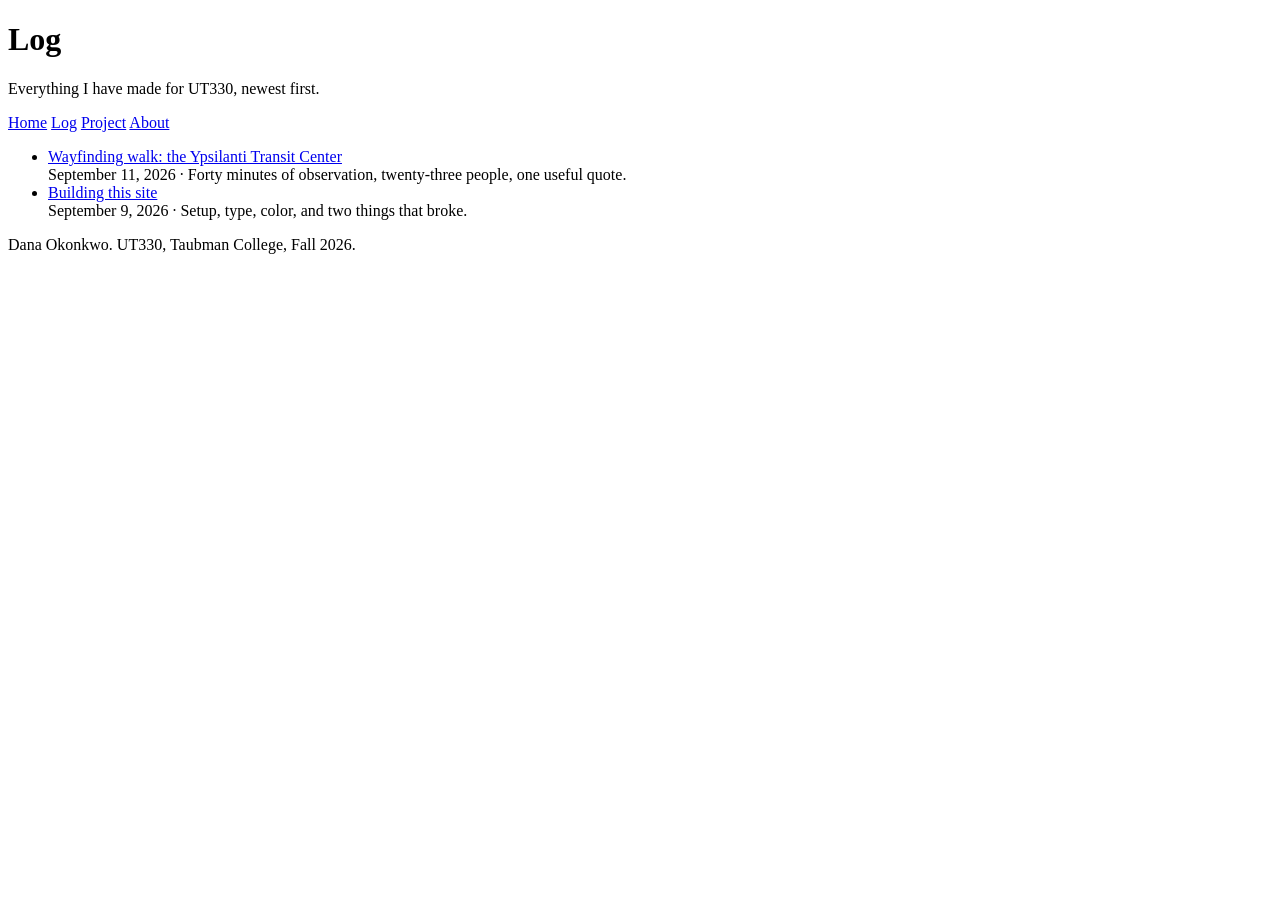
==== index.html @ 9a27ab81 "Add files via upload" ====
<!DOCTYPE html>
<html lang="en">
<head>
<meta charset="utf-8">
<meta name="viewport" content="width=device-width, initial-scale=1">
<title>Log — Dana Okonkwo</title>
<link rel="stylesheet" href="https://cdn.simplecss.org/simple.min.css">
<link rel="stylesheet" href="../css/custom.css">
</head>

<body>

<header>
  <h1>Log</h1>
  <p>Everything I have made for UT330, newest first.</p>
  <nav>
    <a href="../index.html">Home</a>
    <a href="index.html" aria-current="page">Log</a>
    <a href="../project.html">Project</a>
    <a href="../about.html">About</a>
  </nav>
</header>

<main>

  <!-- =====================================================
       ADDING A NEW ENTRY, every time:

       1. duplicate _TEMPLATE.html
       2. rename it  YYYY-MM-DD-short-title.html
       3. write it
       4. add a link to it at the TOP of the list below
       5. add a link on the home page too
       ===================================================== -->

  <ul>
    <li>
      <a href="2026-09-11-wayfinding-walk.html">Wayfinding walk: the Ypsilanti Transit Center</a><br>
      <time datetime="2026-09-11">September 11, 2026</time> ·
      Forty minutes of observation, twenty-three people, one useful quote.
    </li>

    <li>
      <a href="2026-09-09-first-site.html">Building this site</a><br>
      <time datetime="2026-09-09">September 9, 2026</time> ·
      Setup, type, color, and two things that broke.
    </li>
  </ul>

</main>

<footer>
  <p>Dana Okonkwo. UT330, Taubman College, Fall 2026.</p>
</footer>

</body>
</html>
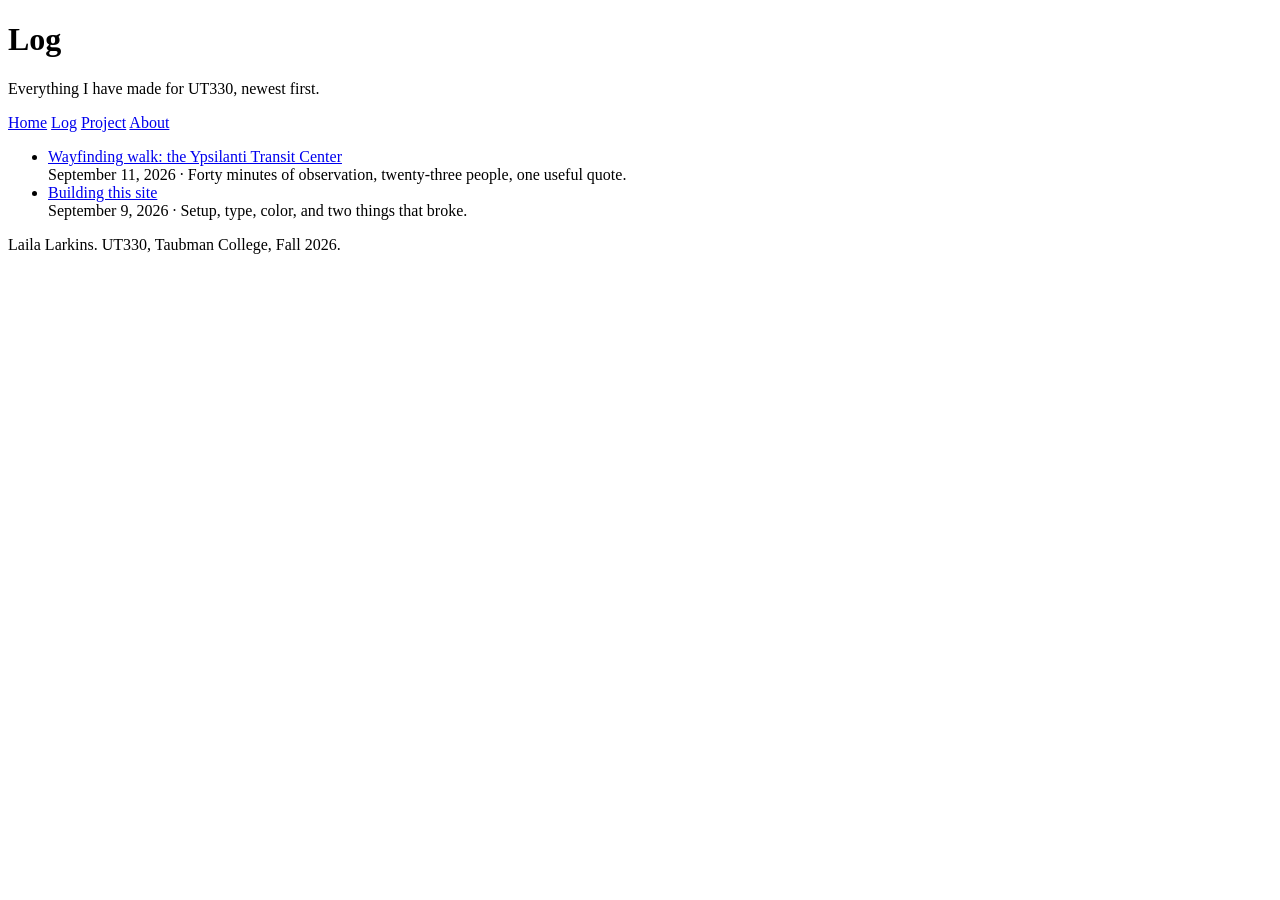
==== commit 0632c482: "Update title and footer name in index.html" ====
--- a/index.html
+++ b/index.html
@@ -3,7 +3,7 @@
 <head>
 <meta charset="utf-8">
 <meta name="viewport" content="width=device-width, initial-scale=1">
-<title>Log — Dana Okonkwo</title>
+<title>Log — Laila Larkins — UT330</title>
 <link rel="stylesheet" href="https://cdn.simplecss.org/simple.min.css">
 <link rel="stylesheet" href="../css/custom.css">
 </head>
@@ -50,7 +50,7 @@
 </main>
 
 <footer>
-  <p>Dana Okonkwo. UT330, Taubman College, Fall 2026.</p>
+  <p> Laila Larkins. UT330, Taubman College, Fall 2026.</p>
 </footer>
 
 </body>
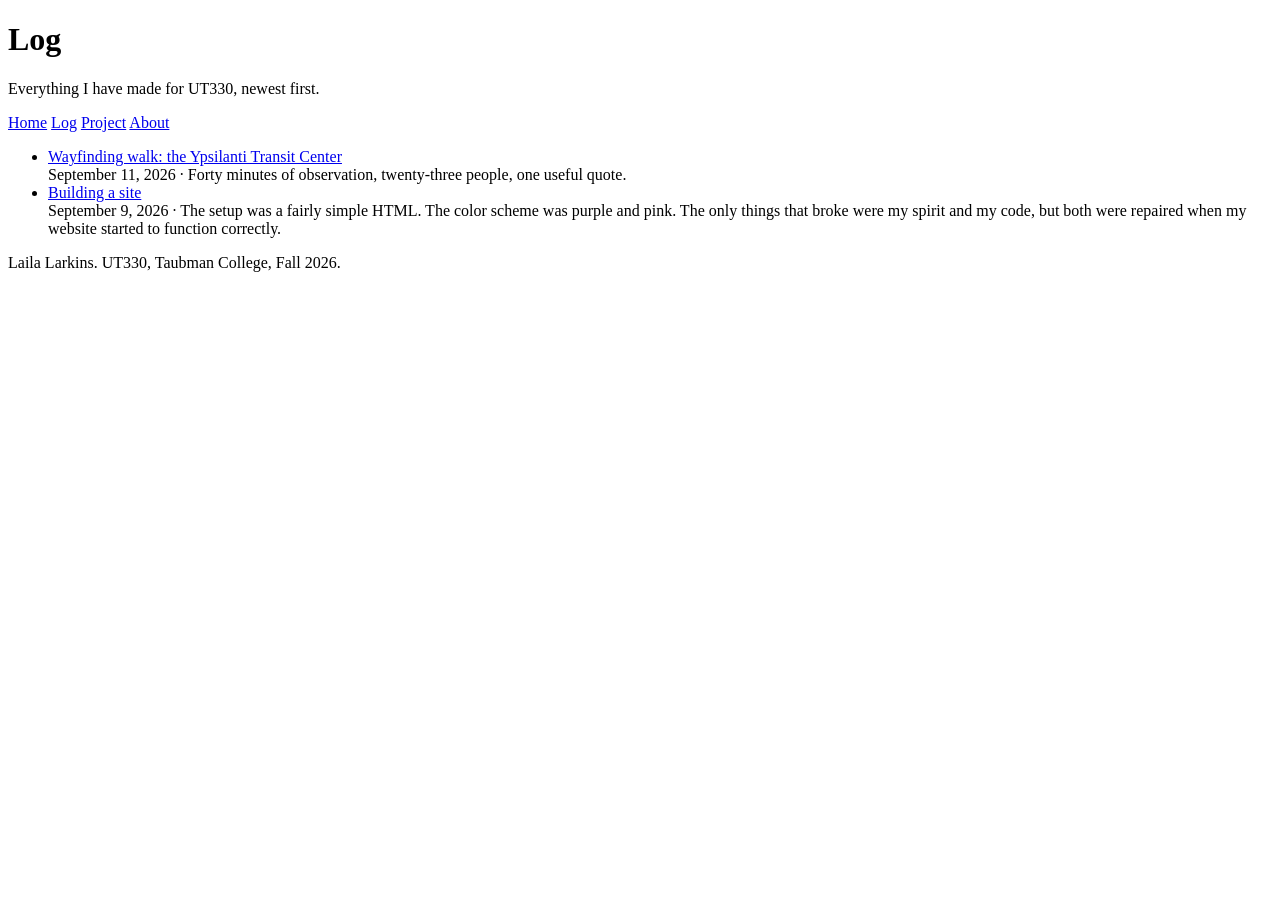
==== commit 4d4551e7: "Revise link text and site setup description Updated link text and improved description of site setup" ====
--- a/index.html
+++ b/index.html
@@ -41,9 +41,11 @@
     </li>
 
     <li>
-      <a href="2026-09-09-first-site.html">Building this site</a><br>
+      <a href="2026-09-09-first-site.html">Building a site</a><br>
       <time datetime="2026-09-09">September 9, 2026</time> ·
-      Setup, type, color, and two things that broke.
+      The setup was a fairly simple HTML. The color scheme was purple and pink.
+      The only things that broke were my spirit and my code, but both were repaired when 
+      my website started to function correctly. 
     </li>
   </ul>
 
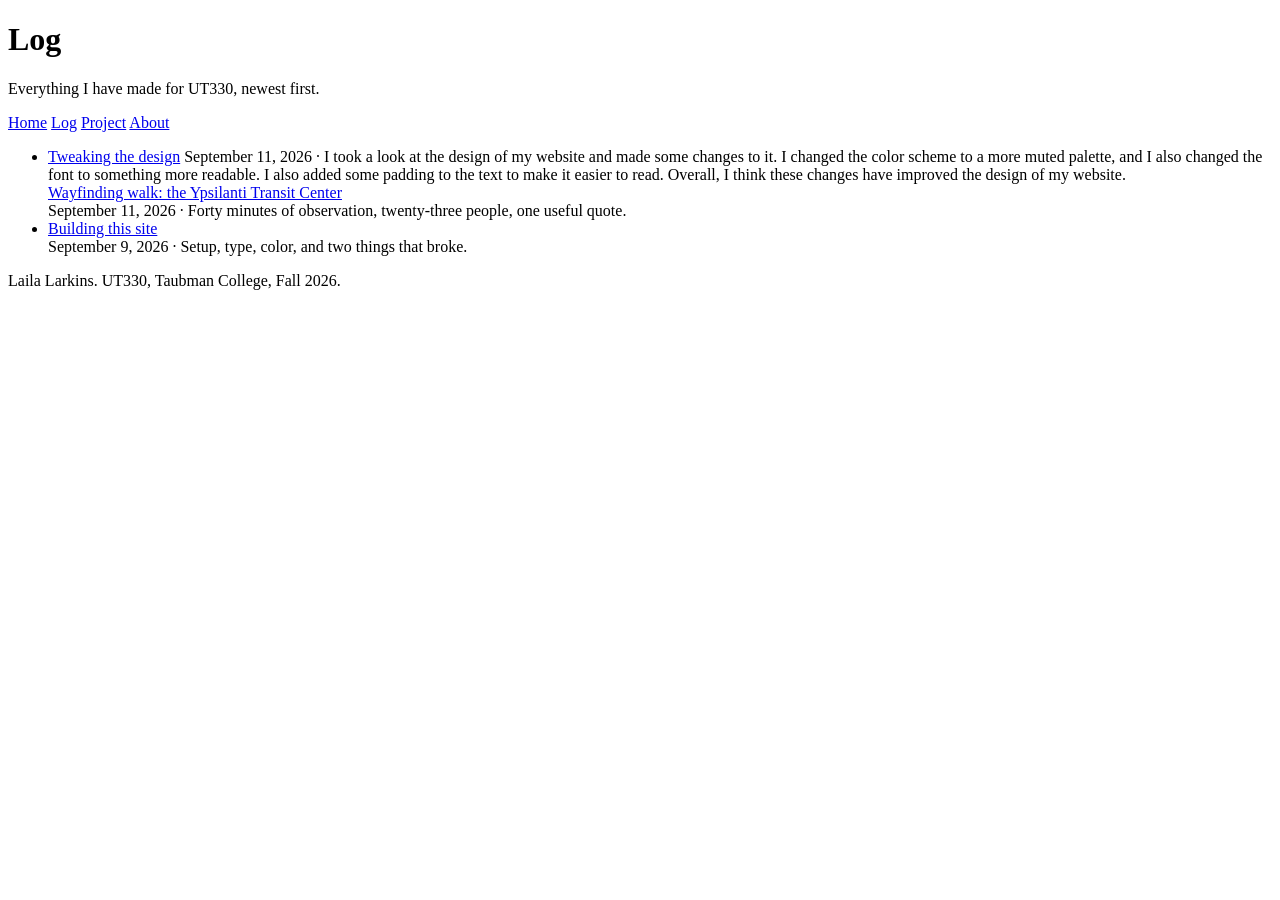
==== commit 5e51bba5: "Revise title and content in index.html Updated the title and improved list item descriptions in inde" ====
--- a/index.html
+++ b/index.html
@@ -3,7 +3,7 @@
 <head>
 <meta charset="utf-8">
 <meta name="viewport" content="width=device-width, initial-scale=1">
-<title>Log — Laila Larkins — UT330</title>
+<title>Log — Laila Larkins Interaction Design</title>
 <link rel="stylesheet" href="https://cdn.simplecss.org/simple.min.css">
 <link rel="stylesheet" href="../css/custom.css">
 </head>
@@ -35,24 +35,27 @@
 
   <ul>
     <li>
+        <a href="2026-09-11%20Tweaking.html">Tweaking the design</a>
+        <time datetime="2026-09-11">September 11, 2026</time> ·
+      I took a look at the design of my website and made some changes to it. I changed the color scheme to a more muted palette, and I also changed the font to something more readable. I also added some padding to the text to make it easier to read. 
+      Overall, I think these changes have improved the design of my website.
+    </li>
       <a href="2026-09-11-wayfinding-walk.html">Wayfinding walk: the Ypsilanti Transit Center</a><br>
       <time datetime="2026-09-11">September 11, 2026</time> ·
       Forty minutes of observation, twenty-three people, one useful quote.
     </li>
 
     <li>
-      <a href="2026-09-09-first-site.html">Building a site</a><br>
+      <a href="2026-09-09-first-site.html">Building this site</a><br>
       <time datetime="2026-09-09">September 9, 2026</time> ·
-      The setup was a fairly simple HTML. The color scheme was purple and pink.
-      The only things that broke were my spirit and my code, but both were repaired when 
-      my website started to function correctly. 
+      Setup, type, color, and two things that broke.
     </li>
   </ul>
 
 </main>
 
 <footer>
-  <p> Laila Larkins. UT330, Taubman College, Fall 2026.</p>
+  <p>Laila Larkins. UT330, Taubman College, Fall 2026.</p>
 </footer>
 
 </body>
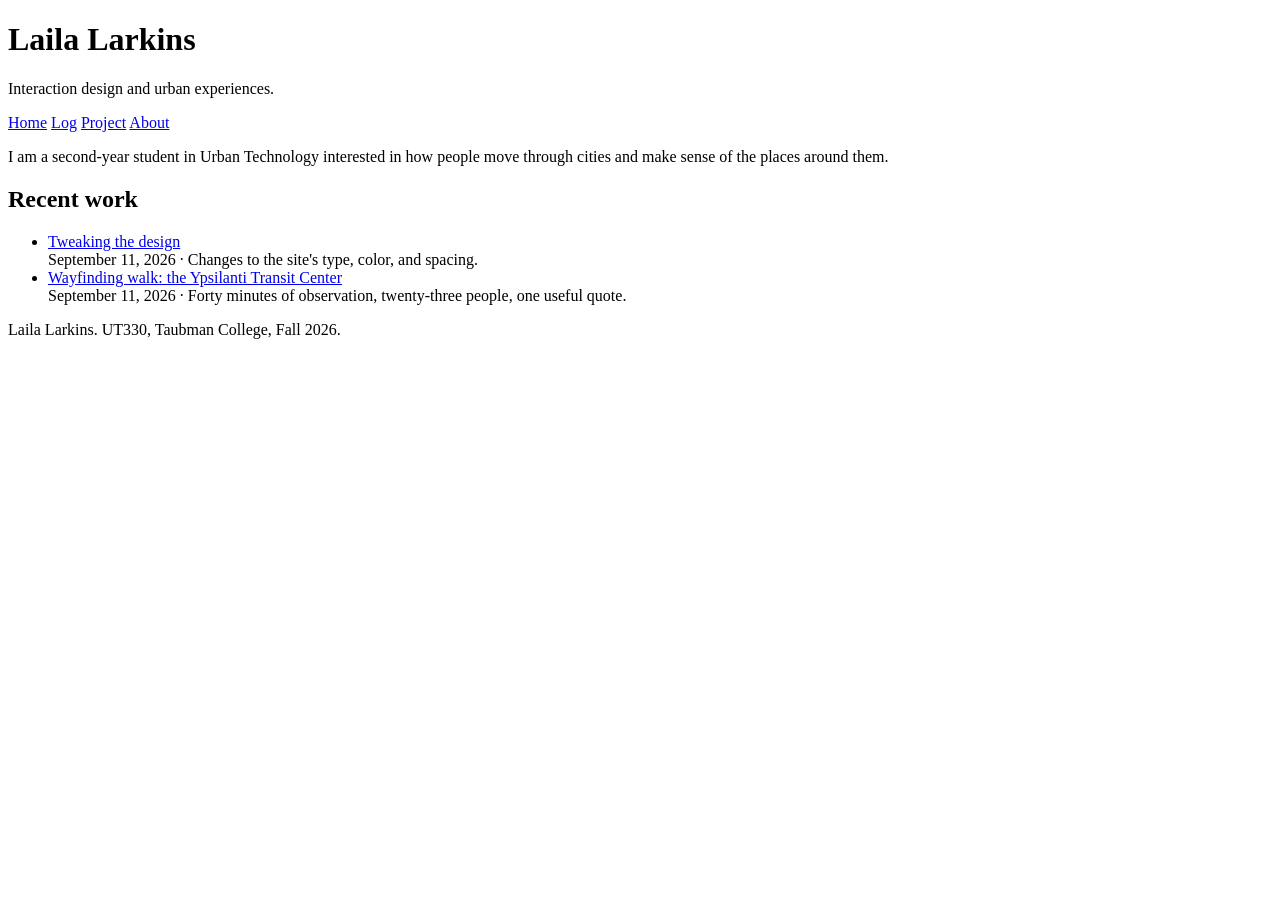
==== commit a5822437: "Revise index.html with new title and content Updated the title, added a description meta tag, and mo" ====
--- a/index.html
+++ b/index.html
@@ -3,59 +3,53 @@
 <head>
 <meta charset="utf-8">
 <meta name="viewport" content="width=device-width, initial-scale=1">
-<title>Log — Laila Larkins Interaction Design</title>
+<title>Home — Laila Larkins</title>
+<meta name="description" content="Laila Larkins's UT330 interaction design and urban experiences site.">
 <link rel="stylesheet" href="https://cdn.simplecss.org/simple.min.css">
-<link rel="stylesheet" href="../css/custom.css">
+<link rel="stylesheet" href="css/custom.css">
 </head>
 
 <body>
 
 <header>
-  <h1>Log</h1>
-  <p>Everything I have made for UT330, newest first.</p>
+  <h1>Laila Larkins</h1>
+  <p>Interaction design and urban experiences.</p>
   <nav>
-    <a href="../index.html">Home</a>
-    <a href="index.html" aria-current="page">Log</a>
-    <a href="../project.html">Project</a>
-    <a href="../about.html">About</a>
+    <a href="index.html" aria-current="page">Home</a>
+    <a href="entries/index.html">Log</a>
+    <a href="project.html">Project</a>
+    <a href="about.html">About</a>
   </nav>
 </header>
 
 <main>
 
-  <!-- =====================================================
-       ADDING A NEW ENTRY, every time:
+  <p>
+    I am a second-year student in Urban Technology interested in how people
+    move through cities and make sense of the places around them.
+  </p>
 
-       1. duplicate _TEMPLATE.html
-       2. rename it  YYYY-MM-DD-short-title.html
-       3. write it
-       4. add a link to it at the TOP of the list below
-       5. add a link on the home page too
-       ===================================================== -->
+  <h2>Recent work</h2>
 
   <ul>
     <li>
-        <a href="2026-09-11%20Tweaking.html">Tweaking the design</a>
-        <time datetime="2026-09-11">September 11, 2026</time> ·
-      I took a look at the design of my website and made some changes to it. I changed the color scheme to a more muted palette, and I also changed the font to something more readable. I also added some padding to the text to make it easier to read. 
-      Overall, I think these changes have improved the design of my website.
+      <a href="entries/2026-09-11%20Tweaking.html">Tweaking the design</a><br>
+      <time datetime="2026-09-11">September 11, 2026</time> ·
+      Changes to the site's type, color, and spacing.
     </li>
-      <a href="2026-09-11-wayfinding-walk.html">Wayfinding walk: the Ypsilanti Transit Center</a><br>
+
+    <li>
+      <a href="entries/2026-09-11-wayfinding-walk.html">Wayfinding walk: the Ypsilanti Transit Center</a><br>
       <time datetime="2026-09-11">September 11, 2026</time> ·
       Forty minutes of observation, twenty-three people, one useful quote.
     </li>
 
-    <li>
-      <a href="2026-09-09-first-site.html">Building this site</a><br>
-      <time datetime="2026-09-09">September 9, 2026</time> ·
-      Setup, type, color, and two things that broke.
-    </li>
   </ul>
 
 </main>
 
 <footer>
-  <p>Laila Larkins. UT330, Taubman College, Fall 2026.</p>
+  <p> Laila Larkins. UT330, Taubman College, Fall 2026.</p>
 </footer>
 
 </body>
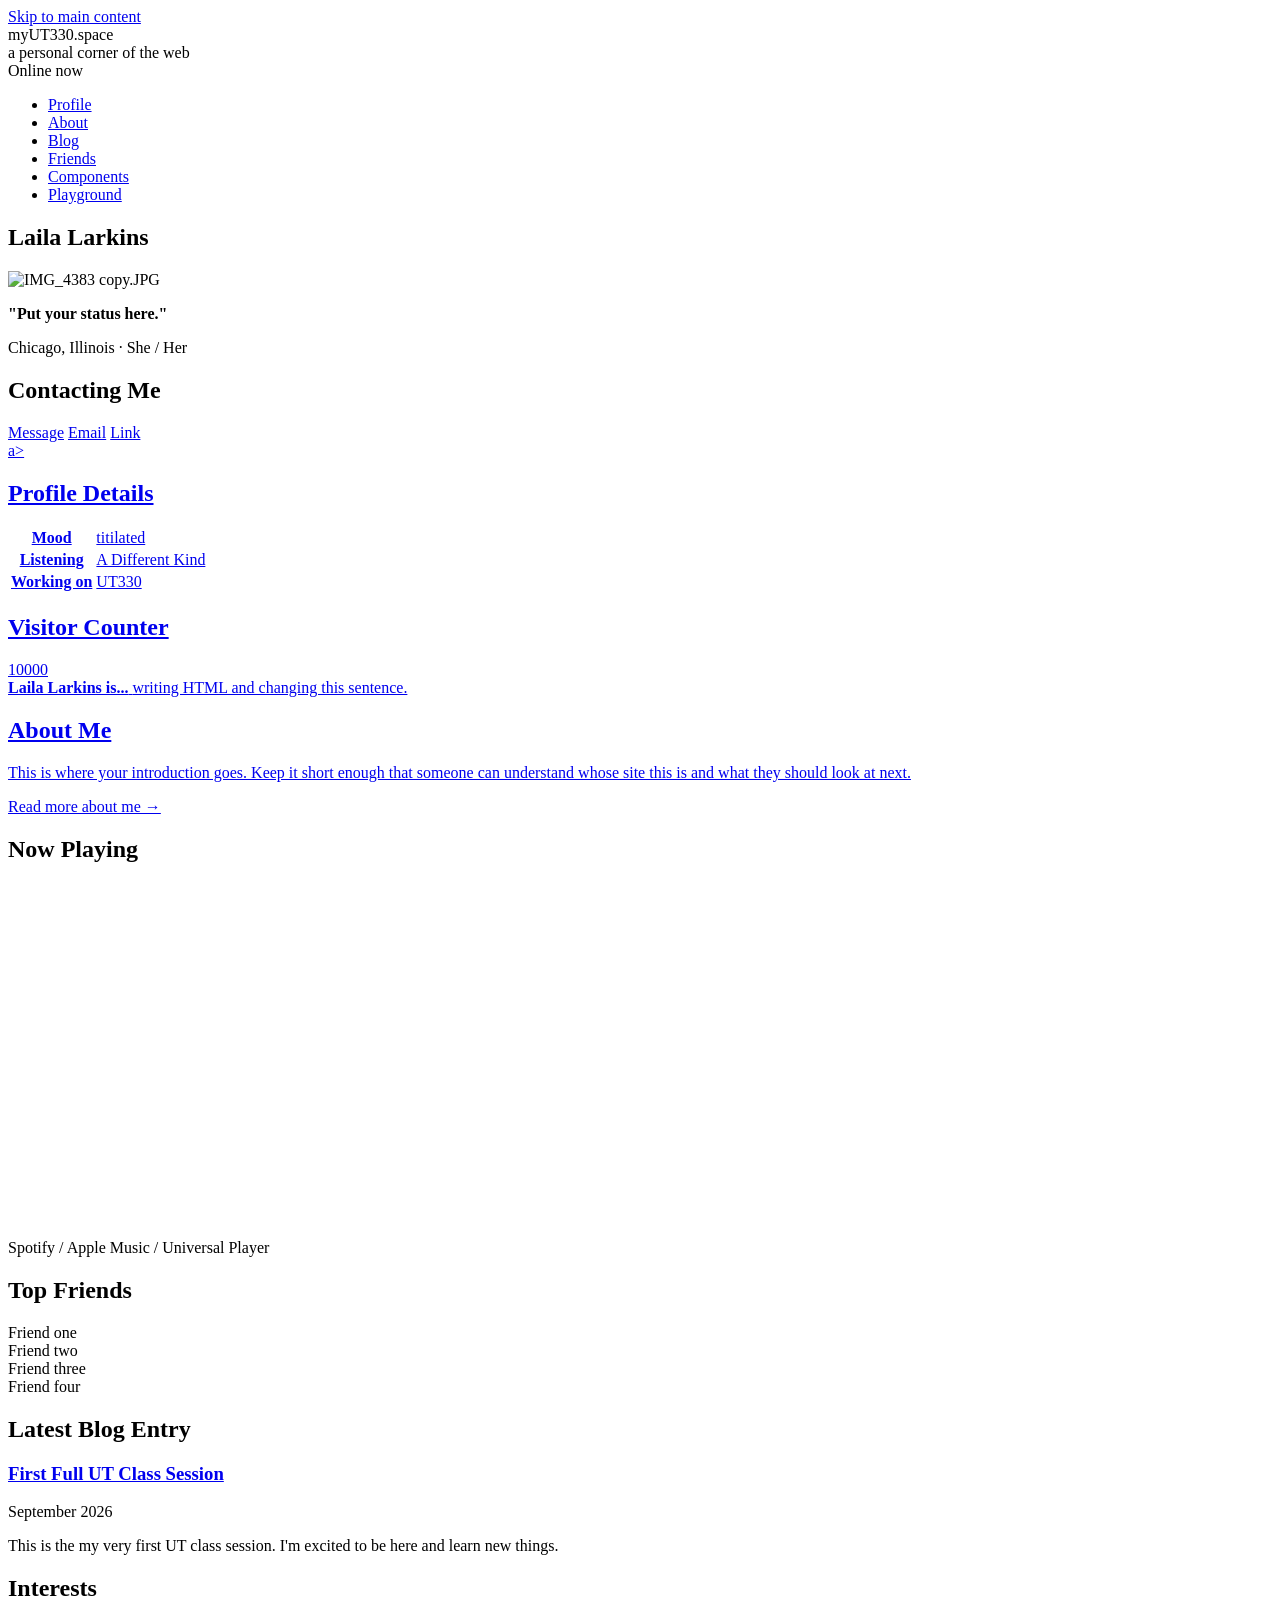
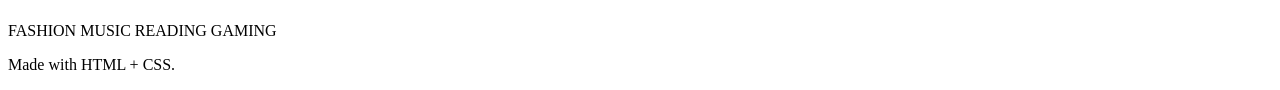
==== commit 0540f643: "Refactor index.html structure and content" ====
--- a/index.html
+++ b/index.html
@@ -1,56 +1,141 @@
-<!DOCTYPE html>
+<!doctype html>
 <html lang="en">
 <head>
 <meta charset="utf-8">
-<meta name="viewport" content="width=device-width, initial-scale=1">
-<title>Home — Laila Larkins</title>
-<meta name="description" content="Laila Larkins's UT330 interaction design and urban experiences site.">
-<link rel="stylesheet" href="https://cdn.simplecss.org/simple.min.css">
-<link rel="stylesheet" href="css/custom.css">
+<meta name="viewport" content="width=device-width,initial-scale=1">
+<title> Laila Larkins — Profile</title>
+<link rel="stylesheet" href="css/style.css">
 </head>
-
 <body>
-
-<header>
-  <h1>Laila Larkins</h1>
-  <p>Interaction design and urban experiences.</p>
-  <nav>
-    <a href="index.html" aria-current="page">Home</a>
-    <a href="entries/index.html">Log</a>
-    <a href="project.html">Project</a>
-    <a href="about.html">About</a>
+<div class="site-shell">
+<a class="skip-link" href="#main">Skip to main content</a>
+<header class="site-header">
+  <div class="brand-row">
+    <div>
+      <div class="brand">myUT330.space</div>
+      <div class="tagline">a personal corner of the web</div>
+    </div>
+    <div class="small">Online now</div>
+  </div>
+  <nav class="main-nav" aria-label="Primary">
+    <ul><li><a href="index.html" aria-current="page">Profile</a></li><li><a href="pages/about.html">About</a></li><li><a href="pages/blog.html">Blog</a></li><li><a href="pages/friends.html">Friends</a></li><li><a href="components.html">Components</a></li><li><a href="pages/playground.html">Playground</a></li></ul>
   </nav>
 </header>
+<main id="main" class="layout">
+  <aside class="stack" aria-label="Profile details">
+    <section class="panel">
+      <h2 class="panel-title blue-title">Laila Larkins</h2>
+      <div class="panel-body">
+        <!-- EDIT: replace this image file and alt text -->
+        <img class="profile-photo" src="UT 330/profile.svg" alt="IMG_4383 copy.JPG">
+        <p><strong>"Put your status here."</strong></p>
+        <p class="small">Chicago, Illinois · She / Her</p>
+      </div>
+    </section>
 
-<main>
+    <section class="panel">
+      <h2 class="panel-title">Contacting Me</h2>
+      <div class="panel-body inline-links">
+        <!-- EDIT: replace # with your own links -->
+        <a class="button-link" href="#">Message</a>
+        <a class="button-link" href="mailto:@llaila@umich.edu">Email</a>
+        <a class="button-link" href="#"/>Link</div>a>
+      </div>
+    </section>
 
-  <p>
-    I am a second-year student in Urban Technology interested in how people
-    move through cities and make sense of the places around them.
-  </p>
+    <section class="panel">
+      <h2 class="panel-title blue-title">Profile Details</h2>
+      <div class="panel-body">
+        <table class="meta">
+          <tr><th scope="row">Mood</th><td>titilated</td></tr>
+          <tr><th scope="row">Listening</th><td>A Different Kind</td></tr>
+          <tr><th scope="row">Working on</th><td>UT330</td></tr>
+        </table>
+      </div>
+    </section>
 
-  <h2>Recent work</h2>
+    <section class="panel">
+      <h2 class="panel-title">Visitor Counter</h2>
+      <div class="panel-body">
+        <!-- DECORATIVE COUNTER: edit the numbers -->
+        <div class="hit-counter" aria-label="Visitor count 10000">
+          <span>1</span><span>0</span><span>0</span><span>0</span><span>0</span>
+        </div>
+      </div>
+    </section>
+  </aside>
 
-  <ul>
-    <li>
-      <a href="entries/2026-09-11%20Tweaking.html">Tweaking the design</a><br>
-      <time datetime="2026-09-11">September 11, 2026</time> ·
-      Changes to the site's type, color, and spacing.
-    </li>
+  <div class="stack">
+    <section class="status" aria-labelledby="status-title">
+      <strong id="status-title">Laila Larkins is...</strong>
+      <span>writing HTML and changing this sentence.</span>
+    </section>
 
-    <li>
-      <a href="entries/2026-09-11-wayfinding-walk.html">Wayfinding walk: the Ypsilanti Transit Center</a><br>
-      <time datetime="2026-09-11">September 11, 2026</time> ·
-      Forty minutes of observation, twenty-three people, one useful quote.
-    </li>
+    <section class="panel">
+      <h2 class="panel-title">About Me</h2>
+      <div class="panel-body">
+        <!-- I'm a happy person. I'm one of Yaweah's children. -->
+        <p>This is where your introduction goes. Keep it short enough that someone can understand whose site this is and what they should look at next.</p>
+        <p><a href="pages/about.html">Read more about me →</a></p>
+      </div>
+    </section>
 
-  </ul>
+    <section class="panel">       
+  <h2 class="panel-title blue-title">Now Playing</h2>       
+  <div class="panel-body">         
+    <!-- Active Player Embed (Replace src URL with your actual playlist/track link) -->
+    <iframe 
+      src="https://spotify.com"    
+      width="100%"    
+      height="352"    
+      frameBorder="0"    
+      allowfullscreen=""    
+      allow="autoplay; clipboard-write; encrypted-media; fullscreen; picture-in-picture"    
+      loading="lazy">
+    </iframe>         
+    
+    <!-- Optional Label Descriptor -->
+    <div class="music-placeholder">           
+      <span class="small">Spotify / Apple Music / Universal Player</span>           
+    </div>       
+  </div>     
+</section>
 
+    <section class="panel">
+      <h2 class="panel-title">Top Friends</h2>
+      <div class="profile-photo" src="UT 330/profile.svg">
+        <div class="friend"><div class="alt= IMG_5F96C8AAE444-1.jpeg>01</div><a href="#">Friend one</a></div>
+        <div class="friend"><div class="alt= IMG_5484.JGP>02</div><a href="#">Friend two</a></div>
+        <div class="friend"><div class="alt= IMG_53C541028267-1.jpeg>03</div><a href="#">Friend three</a></div>
+        <div class="friend"><div class="alt= IMG_EFAC7F613788-1.jpeg>04</div><a href="#">Friend four</a></div>
+      </div>
+    </section>
+
+    <section class="panel">
+      <h2 class="panel-title blue-title">Latest Blog Entry</h2>
+      <div class="panel-body blog-post">
+        <h3><a href="pages/blog.html">First Full UT Class Session</a></h3>
+        <p class="post-meta">September 2026</p>
+        <p>This is the my very first UT class session. I'm excited to be here and learn new things.</p>
+      </div>
+    </section>
+
+    <section class="panel">
+      <h2 class="panel-title">Interests</h2>
+      <div class="panel-body">
+        <div class="badge-row">
+          <span class="badge">FASHION</span>
+          <span class="badge">MUSIC</span>
+          <span class="badge">READING</span>
+          <span class="badge">GAMING</span>
+        </div>
+      </div>
+    </section>
+  </div>
 </main>
-
-<footer>
-  <p> Laila Larkins. UT330, Taubman College, Fall 2026.</p>
+<footer class="site-footer">
+  <p>Made with HTML + CSS.</p>
 </footer>
-
+</div>
 </body>
 </html>
